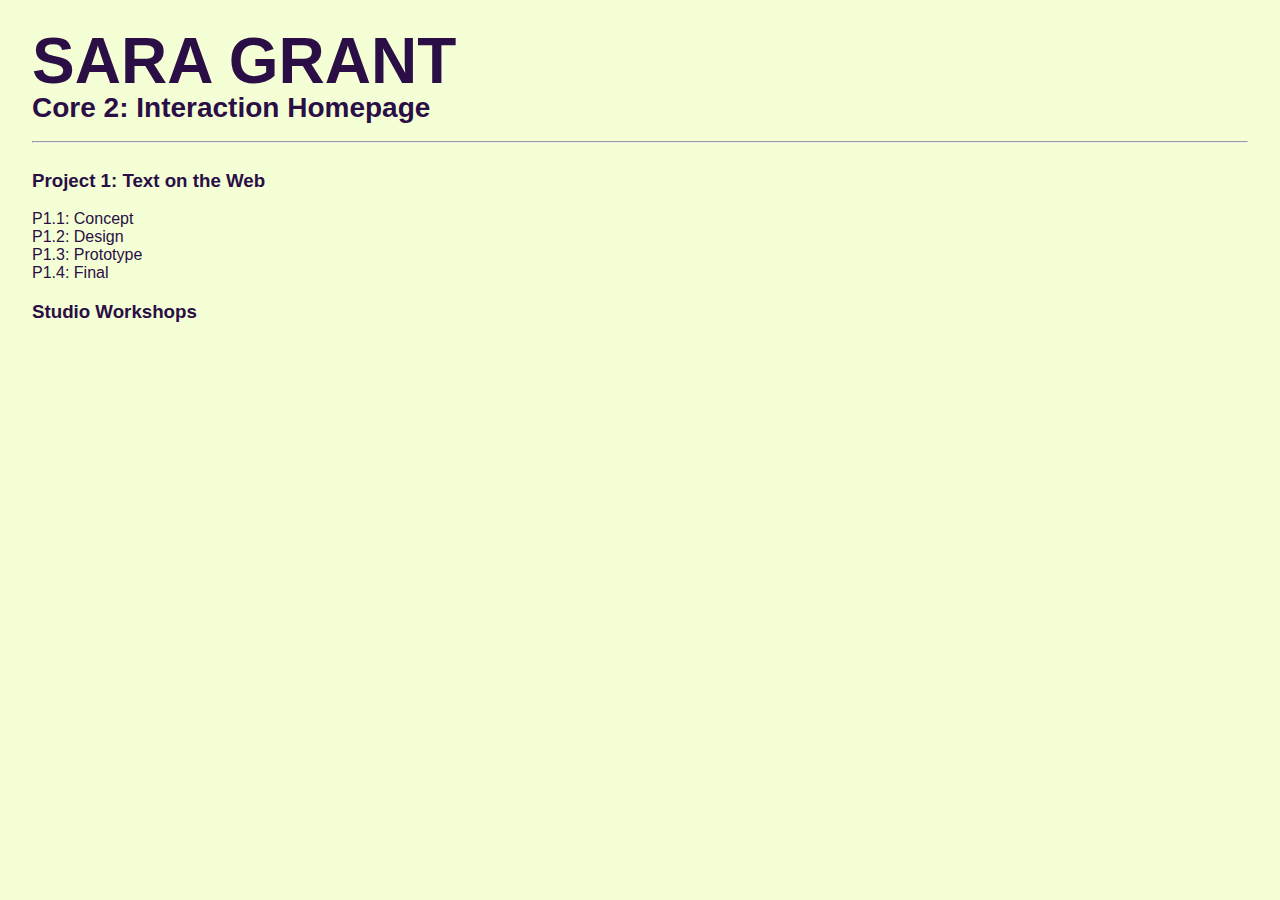
==== index.html @ fed4d452 "Initial commit" ====
<!DOCTYPE html>
<html lang="en">
<head>
	<meta charset="UTF-8">
	<meta name="viewport" content="width=device-width, initial-scale=1.0">
	<title>My Core 2: Interaction Homepage</title>
	<link rel="stylesheet" href="./assets/style.css">
	<link rel="icon" href="favicon.ico.png" type="image/x-icon">
</head>
<body>
	<header>
		<h1>Sara Grant</h1>
		<h2> Core 2: Interaction Homepage</h2>
		<hr>
	</header>
	<main>
	<div class="grid">
		<div class="studio-projects">
			<div class="studio-projects">
			<h3>Project 1: Text on the Web</h3>
			<ul>
				<li><a href="https://www.are.na/sara-grant/p1-1b-interaction" target="_blank">P1.1: Concept<a></li>
				<li><a href="https://docs.google.com/presentation/d/1y_afMewE7uagZWqrdyOkhHAaLompHXA4xf77p3RfER0/edit?usp=sharing" target="_blank">P1.2: Design</a></li>
				<li>P1.3: Prototype</li>
				<li>P1.4: Final</li>
			</ul>
			</div>
		<div class="studio-workshops">
			<h3>Studio Workshops</h3>
			<ul></ul>
		</div>
	</div>
	</main>
</body>
</html>
---- assets/style.css ----
html {
	background: #F4FFD5;
	color: #2a0e45;
	font-family: Helvetica, sans-serif;
	padding-left:1.5em;
	padding-right: 1.5em;
	padding-top: 1em;
}

/* grid */

.grid {
	display:flex;
}

.studio-projects {
	height: auto;
}

.studio-workshops {
	height:auto;
}

ul {
	list-style: none;
	padding: 0;
}

h1 {
	text-transform: uppercase;
	font-size: 4em;
	margin: 0;
}

h2 {
	margin-top: 0;
	line-height: 0.7em;
	font-size:1.75em;
}


a {
	text-decoration: none;
	color:#2a0e45;
}

a:hover {
	color: #6a448d;
}
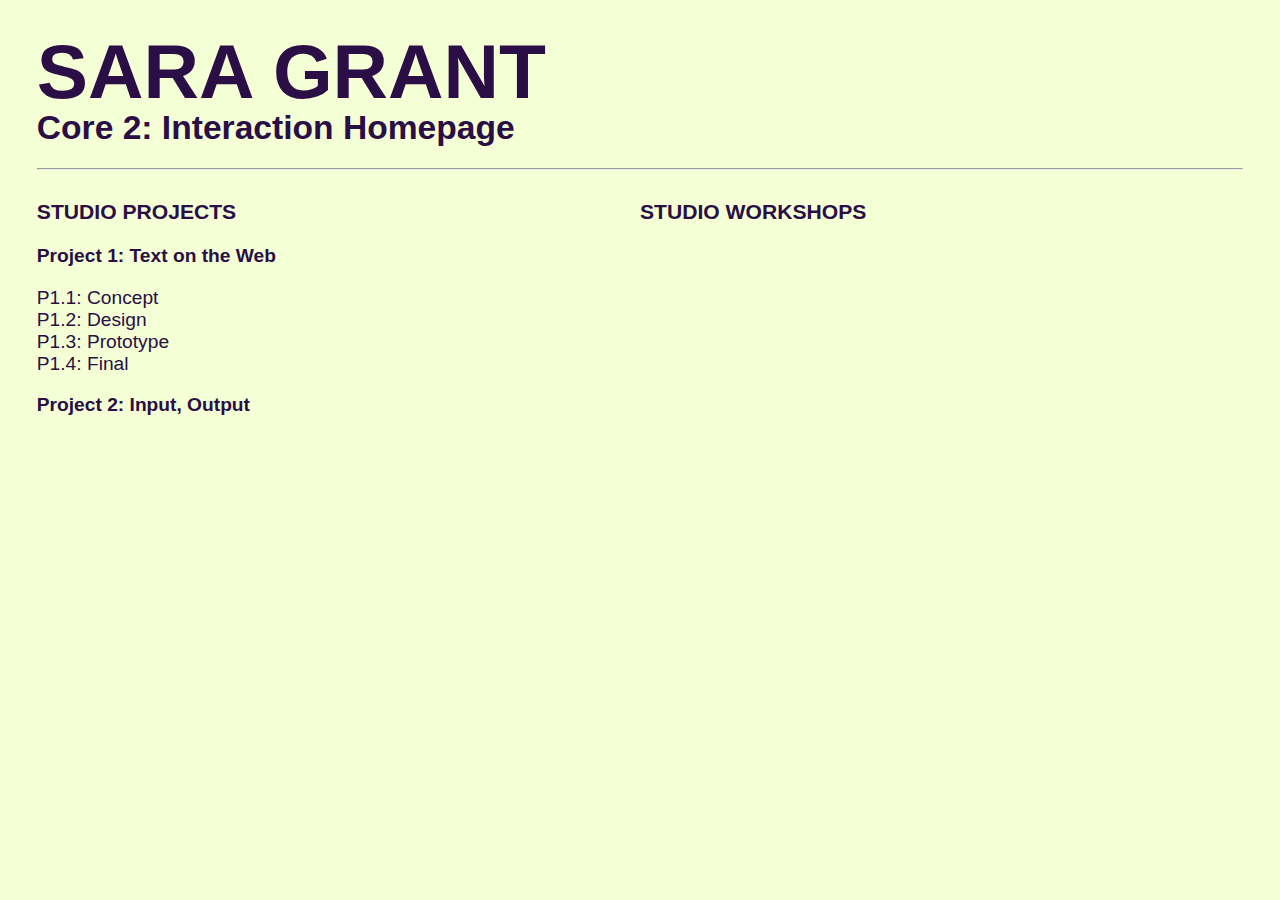
==== commit 5e761d5b: "added grid/flex" ====
--- a/index.html
+++ b/index.html
@@ -16,15 +16,16 @@
 	<main>
 	<div class="grid">
 		<div class="studio-projects">
-			<div class="studio-projects">
-			<h3>Project 1: Text on the Web</h3>
+			<h3>Studio Projects</h3>
+			<p class="subtitle">Project 1: Text on the Web</p>
 			<ul>
 				<li><a href="https://www.are.na/sara-grant/p1-1b-interaction" target="_blank">P1.1: Concept<a></li>
 				<li><a href="https://docs.google.com/presentation/d/1y_afMewE7uagZWqrdyOkhHAaLompHXA4xf77p3RfER0/edit?usp=sharing" target="_blank">P1.2: Design</a></li>
 				<li>P1.3: Prototype</li>
 				<li>P1.4: Final</li>
 			</ul>
-			</div>
+			<p class="subtitle">Project 2: Input, Output</p>
+		</div>
 		<div class="studio-workshops">
 			<h3>Studio Workshops</h3>
 			<ul></ul>
--- a/assets/style.css
+++ b/assets/style.css
@@ -5,6 +5,12 @@
 	padding-left:1.5em;
 	padding-right: 1.5em;
 	padding-top: 1em;
+	font-size: 1.2em;
+}
+
+h1::selection, h2::selection, h3::selection, a::selection, p::selection {
+	color: #2a0e45;
+	background-color: #bf98e1;
 }
 
 /* grid */
@@ -14,12 +20,14 @@
 }
 
 .studio-projects {
-	height: auto;
+	flex: 50%;
 }
 
 .studio-workshops {
-	height:auto;
+	flex: 50%;
 }
+
+/* styles */
 
 ul {
 	list-style: none;
@@ -38,6 +46,11 @@
 	font-size:1.75em;
 }
 
+h3 {
+	font-size: 1.1em;
+	text-transform: uppercase;
+}
+
 
 a {
 	text-decoration: none;
@@ -45,5 +58,9 @@
 }
 
 a:hover {
-	color: #6a448d;
+	color: #bf98e1;
+}
+
+.subtitle {
+	font-weight: bold;
 }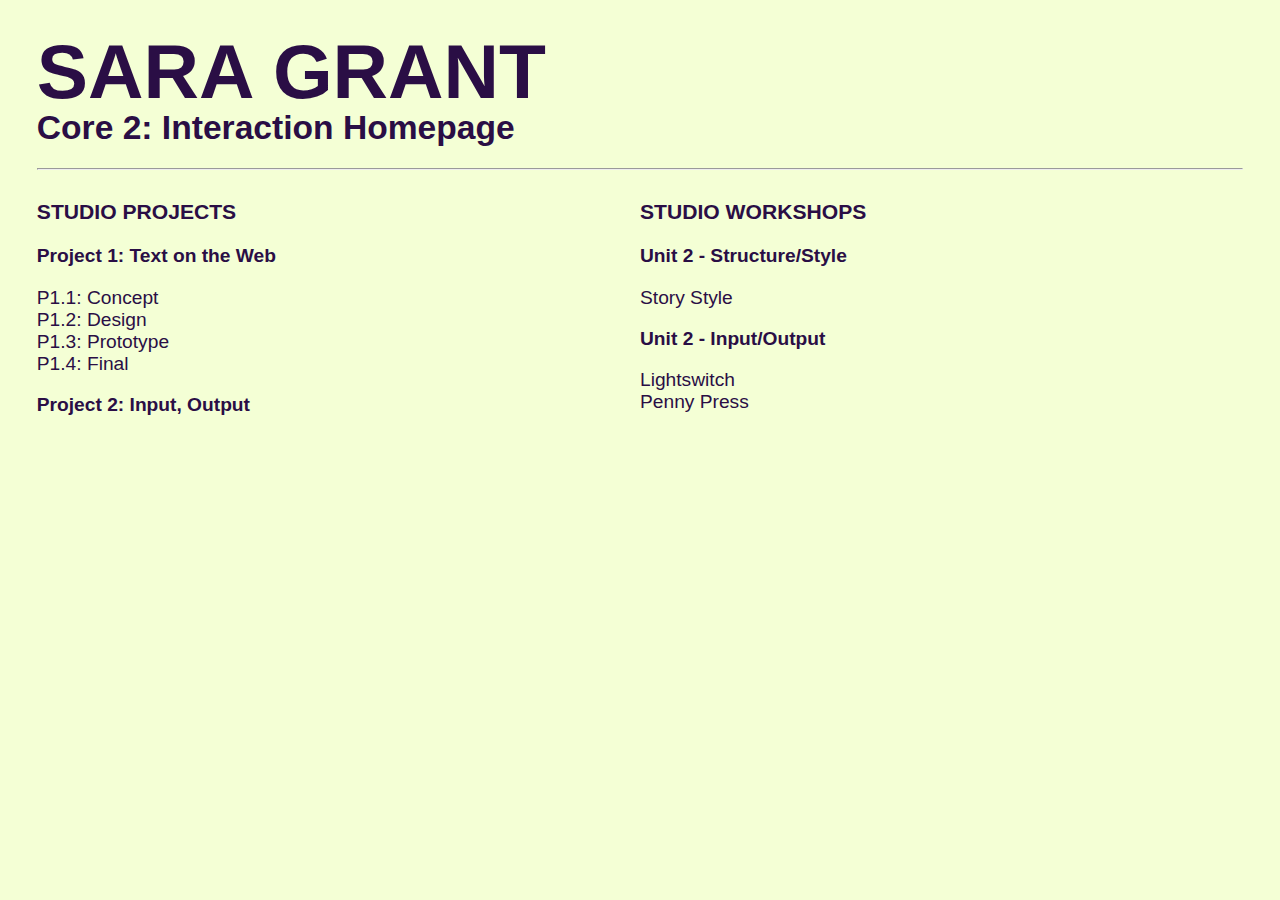
==== commit c7fe5c4b: "added more links to index" ====
--- a/index.html
+++ b/index.html
@@ -5,7 +5,6 @@
 	<meta name="viewport" content="width=device-width, initial-scale=1.0">
 	<title>My Core 2: Interaction Homepage</title>
 	<link rel="stylesheet" href="./assets/style.css">
-	<link rel="icon" href="favicon.ico.png" type="image/x-icon">
 </head>
 <body>
 	<header>
@@ -21,14 +20,22 @@
 			<ul>
 				<li><a href="https://www.are.na/sara-grant/p1-1b-interaction" target="_blank">P1.1: Concept<a></li>
 				<li><a href="https://docs.google.com/presentation/d/1y_afMewE7uagZWqrdyOkhHAaLompHXA4xf77p3RfER0/edit?usp=sharing" target="_blank">P1.2: Design</a></li>
-				<li>P1.3: Prototype</li>
-				<li>P1.4: Final</li>
+				<li><a href="https://www.figma.com/design/LDTT1UKF1jb7JnBTaPcZ90/PUCD2125_P1_sketches?node-id=0-1&t=nAvjaeo19vvCIA1N-1" target="_blank">P1.3: Prototype</a></li>
+				<li><a href="https://sara-grant.github.io/symbolism-in-color/" target="_blank">P1.4: Final</a></li>
 			</ul>
 			<p class="subtitle">Project 2: Input, Output</p>
 		</div>
 		<div class="studio-workshops">
 			<h3>Studio Workshops</h3>
-			<ul></ul>
+			<p class="subtitle">Unit 2 - Structure/Style</p>
+			<ul>
+				<li><a href="studio/workshops/story-style/index.html" target="_blank">Story Style</a></li>
+			</ul>
+			<p class="subtitle">Unit 2 - Input/Output</p>
+			<ul>
+				<li><a href="studio/workshops/lightswitch/lightswitch/index.html" target="_blank">Lightswitch</a></li>
+				<li><a href="studio/workshops/penny-presser/penny-presser/index.html" target="_blank">Penny Press</a></li>
+			</ul>
 		</div>
 	</div>
 	</main>
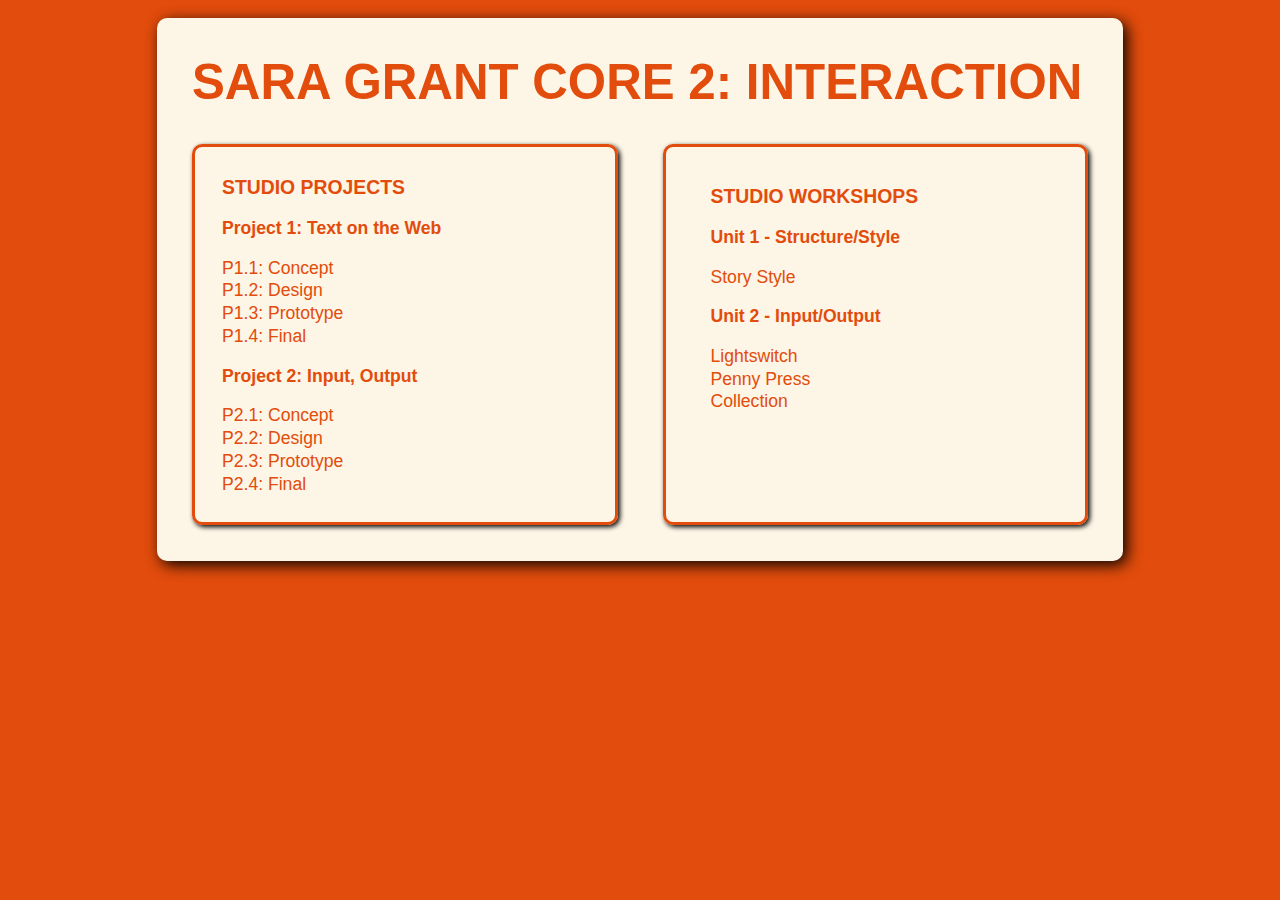
==== commit c1110b9f: "4.2 better" ====
--- a/index.html
+++ b/index.html
@@ -8,9 +8,9 @@
 </head>
 <body>
 	<header>
-		<h1>Sara Grant</h1>
-		<h2> Core 2: Interaction Homepage</h2>
-		<hr>
+		<h1>Sara Grant Core 2: Interaction</h1>
+		<!-- <h2> Core 2: Interaction Homepage</h2> -->
+		<!-- <hr> -->
 	</header>
 	<main>
 	<div class="grid">
@@ -24,17 +24,24 @@
 				<li><a href="https://sara-grant.github.io/symbolism-in-color/" target="_blank">P1.4: Final</a></li>
 			</ul>
 			<p class="subtitle">Project 2: Input, Output</p>
+			<ul>
+				<li><a href="https://www.are.na/sara-grant/p2-1-interaction-a" target="_blank">P2.1: Concept<a></li>
+				<li><a href="https://www.figma.com/design/5JjKOsVmHHfRz5yJH8FIul/p2-concepts-prototypes?node-id=0-1&t=kEJgOgdMEtgQHcDs-1" target="_blank">P2.2: Design</a></li>
+				<li><a href="https://www.figma.com/design/5JjKOsVmHHfRz5yJH8FIul/p2-concepts-prototypes?node-id=0-1&t=kEJgOgdMEtgQHcDs-1" target="_blank">P2.3: Prototype</a></li>
+				<li><a href="https://sara-grant.github.io/cone-zone/" target="_blank">P2.4: Final</a></li>
+			</ul>
 		</div>
 		<div class="studio-workshops">
 			<h3>Studio Workshops</h3>
-			<p class="subtitle">Unit 2 - Structure/Style</p>
+			<p class="subtitle">Unit 1 - Structure/Style</p>
 			<ul>
 				<li><a href="studio/workshops/story-style/index.html" target="_blank">Story Style</a></li>
 			</ul>
 			<p class="subtitle">Unit 2 - Input/Output</p>
 			<ul>
 				<li><a href="studio/workshops/lightswitch/lightswitch/index.html" target="_blank">Lightswitch</a></li>
-				<li><a href="studio/workshops/penny-presser/penny-presser/index.html" target="_blank">Penny Press</a></li>
+				<li><a href="studio/workshops/penny-presser/index.html" target="_blank">Penny Press</a></li>
+				<li><a href="studio/workshops/collection/index.html" target="_blank">Collection</a></li>
 			</ul>
 		</div>
 	</div>
--- a/assets/style.css
+++ b/assets/style.css
@@ -1,30 +1,63 @@
 html {
-	background: #F4FFD5;
-	color: #2a0e45;
+	background: #e24c0c;
+	color: #e24c0c;
 	font-family: Helvetica, sans-serif;
 	padding-left:1.5em;
 	padding-right: 1.5em;
 	padding-top: 1em;
-	font-size: 1.2em;
+	font-size: 1.1em;
 }
 
 h1::selection, h2::selection, h3::selection, a::selection, p::selection {
-	color: #2a0e45;
-	background-color: #bf98e1;
+	color: #e24c0c;
+	background-color: #fdf5e5;
+}
+
+body {
+	border: e24c0c solid 5px;
+	box-shadow: 4px 4px 15px black;
+	border-radius: 10px;
+	padding: 2em;
+	background-color: #fdf5e5;
+	width: 70vw;
+	margin: auto;
 }
 
 /* grid */
 
 .grid {
-	display:flex;
+	display:grid;
+	grid-template-columns: 1fr 1fr;
+	column-gap: 5vh;
+	margin-top: 1em;
 }
 
 .studio-projects {
-	flex: 50%;
+	grid-column: 1;
+	padding: 1vh 3vh;
+	border: #e24c0c solid 3px;
+	border-radius: 10px;
+	transition: 1s;
+	box-shadow: 2px 2px 5px black;
+	}
+
+.studio-projects:hover {
+	transform: scale(1.05);
+	transition: 1s;
 }
 
 .studio-workshops {
-	flex: 50%;
+	grid-column: 2;
+	padding: 2vh 5vh;
+	border: #e24c0c solid 3px;
+	border-radius: 10px;
+	transition: 1s;
+	box-shadow: 2px 2px 5px black;
+}
+
+.studio-workshops:hover {
+	transform: scale(1.05);
+	transition: 1s;
 }
 
 /* styles */
@@ -32,12 +65,14 @@
 ul {
 	list-style: none;
 	padding: 0;
+	line-height: 1.3em;
 }
 
 h1 {
 	text-transform: uppercase;
-	font-size: 4em;
+	font-size: 3.85vw;
 	margin: 0;
+	margin-bottom: 0.7em;
 }
 
 h2 {
@@ -54,11 +89,11 @@
 
 a {
 	text-decoration: none;
-	color:#2a0e45;
+	color:#e24c0c;
 }
 
 a:hover {
-	color: #bf98e1;
+	color: #000000;
 }
 
 .subtitle {
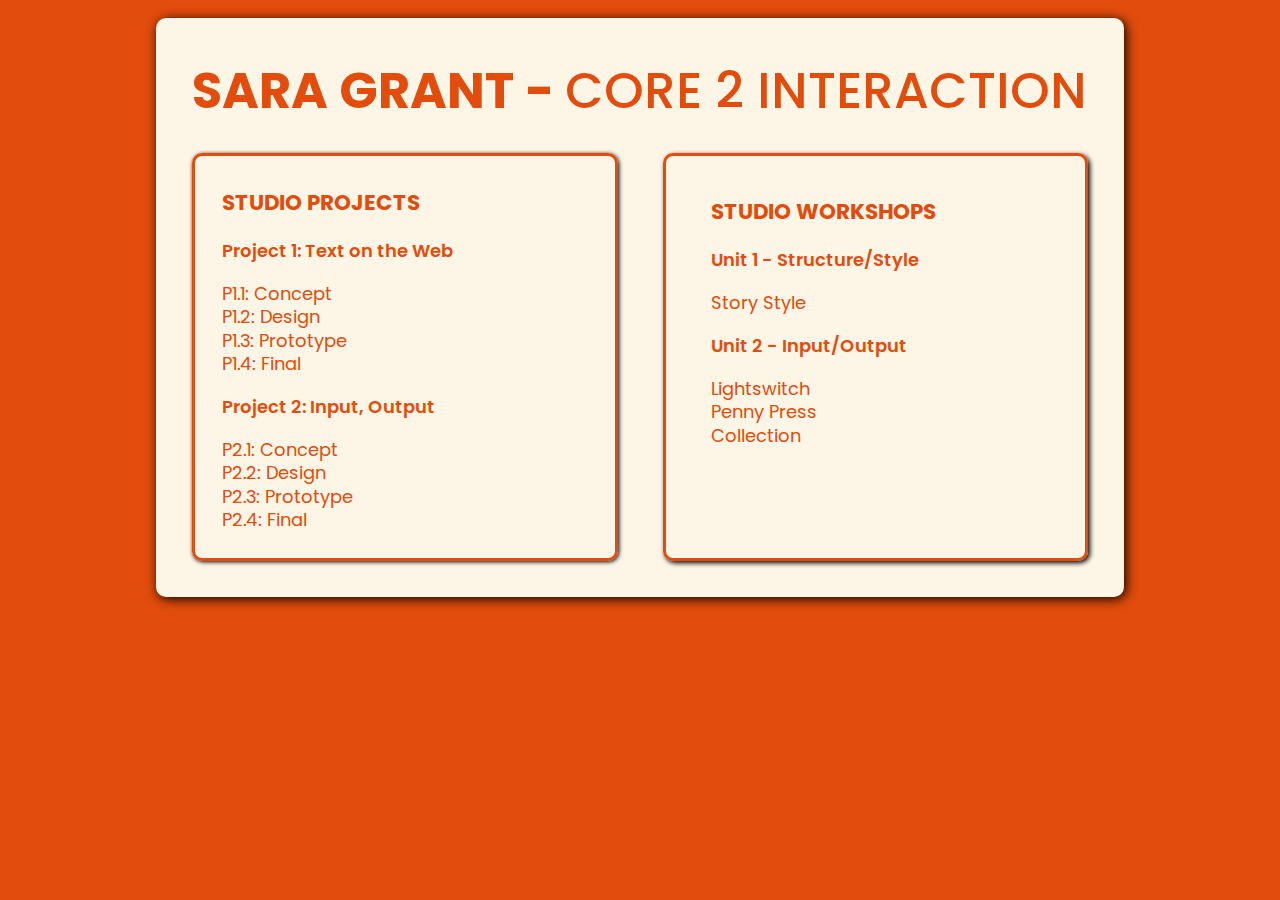
==== commit e2c17c81: "style updates" ====
--- a/index.html
+++ b/index.html
@@ -5,10 +5,13 @@
 	<meta name="viewport" content="width=device-width, initial-scale=1.0">
 	<title>My Core 2: Interaction Homepage</title>
 	<link rel="stylesheet" href="./assets/style.css">
+	<link rel="preconnect" href="https://fonts.googleapis.com">
+	<link rel="preconnect" href="https://fonts.gstatic.com" crossorigin>
+	<link href="https://fonts.googleapis.com/css2?family=Poppins:ital,wght@0,100;0,200;0,300;0,400;0,500;0,600;0,700;0,800;0,900;1,100;1,200;1,300;1,400;1,500;1,600;1,700;1,800;1,900&display=swap" rel="stylesheet">
 </head>
 <body>
 	<header>
-		<h1>Sara Grant Core 2: Interaction</h1>
+		<h1>Sara Grant - <em>Core 2 Interaction</em></h1>
 		<!-- <h2> Core 2: Interaction Homepage</h2> -->
 		<!-- <hr> -->
 	</header>
--- a/assets/style.css
+++ b/assets/style.css
@@ -1,21 +1,21 @@
 html {
 	background: #e24c0c;
 	color: #e24c0c;
-	font-family: Helvetica, sans-serif;
+	font-family: "Poppins", sans-serif;
 	padding-left:1.5em;
 	padding-right: 1.5em;
 	padding-top: 1em;
-	font-size: 1.1em;
+	font-size: 1.4vw;
 }
 
 h1::selection, h2::selection, h3::selection, a::selection, p::selection {
-	color: #e24c0c;
-	background-color: #fdf5e5;
+	color: #fdf5e5;
+	background-color: #e24c0c;
 }
 
 body {
 	border: e24c0c solid 5px;
-	box-shadow: 4px 4px 15px black;
+	box-shadow: 2px 2px 12px black;
 	border-radius: 10px;
 	padding: 2em;
 	background-color: #fdf5e5;
@@ -38,7 +38,7 @@
 	border: #e24c0c solid 3px;
 	border-radius: 10px;
 	transition: 1s;
-	box-shadow: 2px 2px 5px black;
+	box-shadow: 1px 1px 4px rgb(0, 0, 0);
 	}
 
 .studio-projects:hover {
@@ -70,9 +70,14 @@
 
 h1 {
 	text-transform: uppercase;
-	font-size: 3.85vw;
+	font-size: 3.9vw;
 	margin: 0;
-	margin-bottom: 0.7em;
+	margin-bottom: 0.5em;
+}
+
+em {
+	font-weight: 500;
+	font-style: normal;
 }
 
 h2 {
@@ -82,8 +87,9 @@
 }
 
 h3 {
-	font-size: 1.1em;
+	font-size: 1.2em;
 	text-transform: uppercase;
+	margin-bottom: 0;
 }
 
 
@@ -98,4 +104,5 @@
 
 .subtitle {
 	font-weight: bold;
-}+	font-weight: 600;
+}
